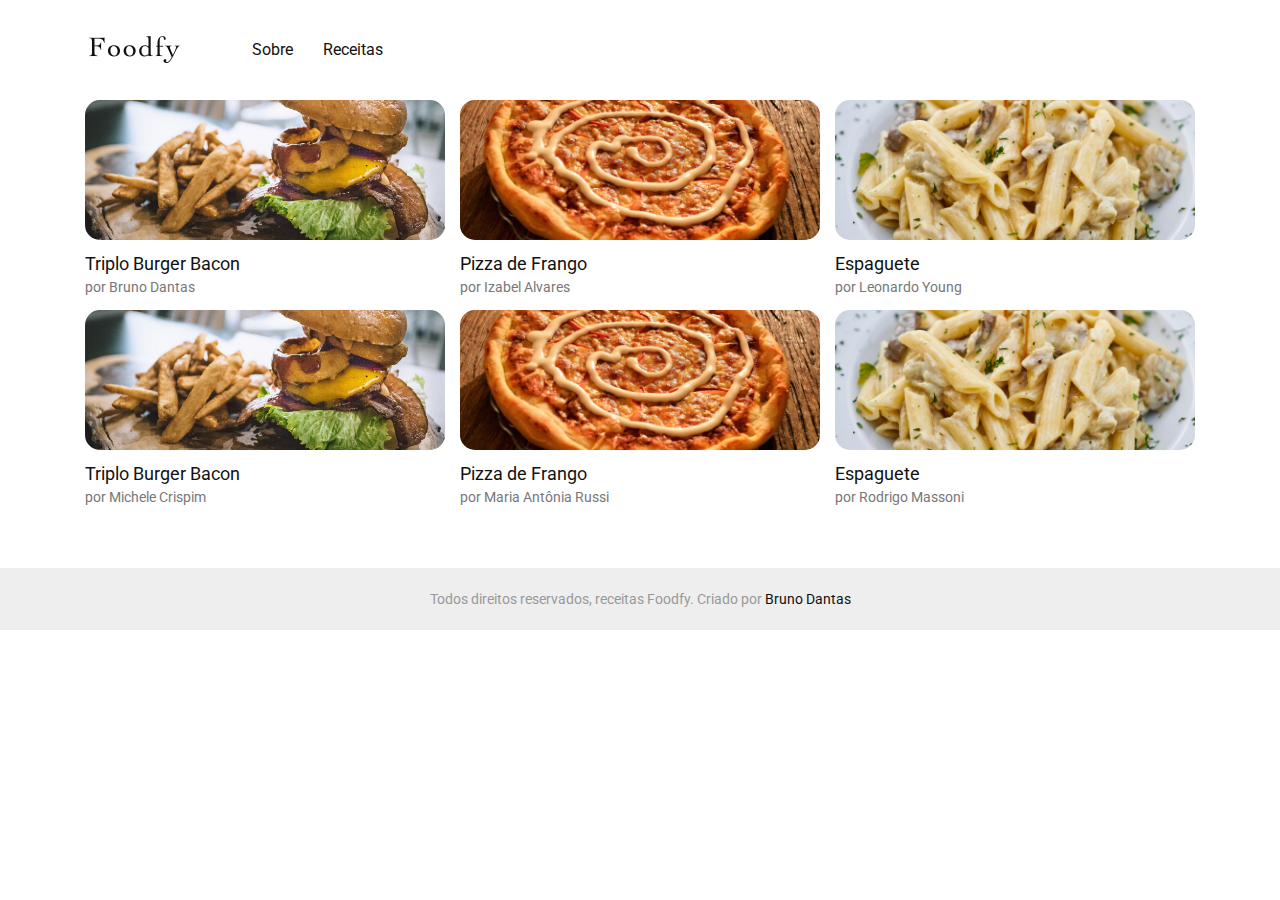
==== receitas.html @ 54efb121 "First commit" ====
<!DOCTYPE html>
<html lang="en">
  <head>
    <meta charset="UTF-8">
    <meta name="viewport" content="width=device-width, initial-scale=1.0">
    <meta http-equiv="X-UA-Compatible" content="ie=edge">
    <title>FoodFy</title>

    <!-- RESET CSS -->
    <link rel="stylesheet" href="css/reset.css">

    <!-- PADRAO -->
    <link rel="stylesheet" href="css/padrao.css">

    <!-- FONTE -->
    <link href="https://fonts.googleapis.com/css?family=Roboto:300,400,500,700&display=swap" rel="stylesheet">

  </head>

  <body>
    <!-- INICIO HEADER -->
    <header>
      <div class="container">
        <div class="row">
          <div class="logo">
            <a href="index.html">
              <img class="img-fluid" src="img/logo.png" alt="FoodFy">
            </a>
          </div><!-- /logo -->

          <div class="menu">
            <a href="sobre.html">Sobre</a>
            <a href="receitas.html">Receitas</a>
          </div><!-- /menu -->
        </div><!-- /row -->
      </div><!-- /container -->
    </header>
    <!-- FIM HEADER -->

    <!-- INICIO MAIN -->
    <main>
      <div class='container'>
        <!-- INICIO MAIS ACESSADAS -->
        <section>
          <div class='mais-acessadas'>
            <div class='row'>

              <div class="mais-acessadas__card">
                <div class="thumbnail">
                  <img src="img/lanche.jpg" alt="lanche" />
                </div><!-- /thumbnail -->

                <p class="nome">Triplo Burger Bacon</p>
                <p class="autor">por Bruno Dantas</p>
              </div><!-- /mais-acessadas__card  -->

              <div class="mais-acessadas__card">
                <div class="thumbnail">
                  <img src="img/pizza.jpg" alt="pizza" />
                </div><!-- /thumbnail -->

                <p class="nome">Pizza de Frango</p>
                <p class="autor">por Izabel Alvares</p>
              </div><!-- /mais-acessadas__card  -->

              <div class="mais-acessadas__card">
                <div class="thumbnail">
                  <img src="img/espaguete.jpg" alt="espaguete" />
                </div><!-- /thumbnail -->

                <p class="nome">Espaguete</p>
                <p class="autor">por Leonardo Young</p>
              </div><!-- /mais-acessadas__card  -->

              <div class="mais-acessadas__card">
                <div class="thumbnail">
                  <img src="img/lanche.jpg" alt="lanche" />
                </div><!-- /thumbnail -->

                <p class="nome">Triplo Burger Bacon</p>
                <p class="autor">por Michele Crispim</p>
              </div><!-- /mais-acessadas__card  -->

              <div class="mais-acessadas__card">
                <div class="thumbnail">
                  <img src="img/pizza.jpg" alt="pizza" />
                </div><!-- /thumbnail -->

                <p class="nome">Pizza de Frango</p>
                <p class="autor">por Maria Antônia Russi</p>
              </div><!-- /mais-acessadas__card  -->

              <div class="mais-acessadas__card">
                <div class="thumbnail">
                  <img src="img/espaguete.jpg" alt="espaguete" />
                </div><!-- /thumbnail -->

                <p class="nome">Espaguete</p>
                <p class="autor">por Rodrigo Massoni</p>
              </div><!-- /mais-acessadas__card  -->

            </div><!-- /row -->
          </div><!-- /mais-acessadas -->
        </section>
        <!-- FIM MAIS ACESSADAS -->
      </div><!-- /container -->

      <div class="modal-overlay">
        <div class="modal-content">
          <div class="thumbnail">
            <img src="" alt="lanche" />
          </div><!-- /thumbnail -->
          
          <div class="conteudo-modal">
            <p class="nome">Triplo Burger Bacon</p>
            <p class="autor">por Luís Felipe</p>
          </div>
          

          <div class="modal-close">
            <p>Fechar Modal</p>
          </div>

          
        </div><!-- /modal-content -->
      </div><!-- /modal-overlay -->
    </main>
    <!-- FIM MAIN -->

    <!-- INICIO FOOTER -->
    <footer>
      <p>Todos direitos reservados, receitas Foodfy. Criado por <b><a class="githubLink" target="_blank" href="https://github.com/brunotdantas/LaunchBase-foodfy">Bruno Dantas</a></b> </p>
    </footer>
    <!-- FIM FOOTER -->

    <script src="script.js"></script>
  </body>
</html>
---- css/padrao.css ----
.container {
  width: 100%;
  padding-right: 15px;
  padding-left: 15px;
  margin-right: auto;
  margin-left: auto;
}

.row {
  display: flex;
  flex-wrap: wrap;
}

.img-fluid {
  max-width: 100%;
  height: auto;
}

header {
  width: 100%;
  margin-top: 2rem;
  margin-bottom: 2rem;
}

header .logo {
  width: 40%;
}

header .menu {
  width: 60%;
  display: flex;
  align-items: center;
}

header .menu a {
  margin-left: 30px;
  color: #111;
  text-decoration: none;
  transition: 0.3s all ease-in;
}

header .menu a.page {
  font-weight: bold;
}

header .menu a:hover {
  color: #c79188;
}

header .menu a:first-child {
  margin-left: 0;
}

.melhores-receitas {
  width: 100%;
  background: #fbdfdb;
  border-radius: 30px;
  padding: 2rem 15px 0 15px;
  margin-bottom: 3rem;

  display: flex;
  flex-wrap: wrap;
}

/* BANNER */

.melhores-receitas .melhores-receitas__texto {
  width: 100%;
  margin-bottom: 2rem;
}

.melhores-receitas .melhores-receitas__texto h2 {
  font-weight: bold;
  font-size: 32px;
  color: #111111;
  margin-bottom: 10px;
}

.melhores-receitas .melhores-receitas__texto p {
  line-height: 28px;
  color: rgb(17, 17, 17, 0.7);
}

.melhores-receitas .melhores-receitas__chefe {
  width: 100%;
  text-align: center;
}

/* MAIS ACESSADAS */
.mais-acessadas {
  width: 100%;
  margin-bottom: 3rem;
}

.mais-acessadas h2 {
  font-weight: bold;
  color: #111111;
  font-size: 24px;
  margin-bottom: 1.4rem;
  display: block;
  width: 100%;
}

.mais-acessadas .mais-acessadas__card {
  width: 100%;
  margin-bottom: 1.8rem;
  cursor: pointer;
}

.mais-acessadas .mais-acessadas__card p.nome {
  font-size: 18px;
  color: #111111;
  line-height: 21px;
  margin-bottom: 0.4rem;
}

.mais-acessadas .mais-acessadas__card p.autor {
  font-size: 14px;
  color: #777;
}

.mais-acessadas .mais-acessadas__card .thumbnail {
  position: relative;
  width: 100%;
  height: 140px;
  overflow: hidden;
  border-radius: 15px;
  margin-bottom: 0.8rem;
}
.mais-acessadas .mais-acessadas__card .thumbnail img {
  position: absolute;
  left: 50%;
  top: 50%;
  height: auto;
  width: 100%;
  -webkit-transform: translate(-50%, -50%);
  -ms-transform: translate(-50%, -50%);
  transform: translate(-50%, -50%);
}

footer {
  width: 100%;
  background: #eee;
  text-align: center;
  padding-top: 1.5rem;
  padding-bottom: 1.5rem;
}

footer p {
  font-size: 14px;
  color: #999999;
  padding: 0;
  margin: 0;
}

/* Modal */

.modal-overlay {
  position: fixed;
  top: 0;
  left: 0;
  width: 100%;
  height: 100vh;

  z-index: 1;
  display: flex;
  justify-content: center;
  align-items: center;

  visibility: hidden;
}

.modal-overlay.active {
  background: rgba(0, 0, 0, 0.4);
  visibility: visible;
  transition: 0.3s all ease-in-out;
}

.modal-overlay .modal-content {
  width: 100%;
  max-width: 660px;
  background: #fff;
  padding: 25px;
  margin: 15px;
  border-radius: 15px;
  position: relative;
  text-align: center;
}

.modal-overlay .modal-content .modal-close {
  position: absolute;
  left: 0;
  right: 0;
  margin-left: auto;
  margin-right: auto;
  width: 113px;
  bottom: 1rem;
}

.modal-overlay .modal-content .modal-close p {
  font-size: 14px;
  color: #999999;
  cursor: pointer;
}

.modal-overlay .modal-content .modal-close p:hover {
  font-size: 14px;
  color: #000;
  text-shadow: 0px 2px 8px rgba(0, 0, 0, 0.4);
}

.modal-overlay .modal-content .thumbnail {
  position: relative;
  width: 100%;
  height: 200px;
  overflow: hidden;
  border-radius: 15px;
  margin-bottom: 2rem;
}
.modal-overlay .modal-content .thumbnail img {
  position: absolute;
  left: 50%;
  top: 50%;
  height: 100%;
  width: 100%;
  -webkit-transform: translate(-50%, -50%);
  -ms-transform: translate(-50%, -50%);
  transform: translate(-50%, -50%);
}

.modal-overlay .modal-content .conteudo-modal {
  margin-bottom: 2rem;
}

.modal-overlay .modal-content .conteudo-modal p.nome {
  font-size: 24px;
  color: #111111;
  line-height: 21px;
  margin-bottom: 1rem;
}

.modal-overlay .modal-content .conteudo-modal p.autor {
  font-size: 18px;
  color: #777;
}

/* SOBRE NOS */
.sobre-nos {
  width: 100%;
}

.sobre-nos h2 {
  font-weight: bold;
  color: #111;
  font-size: 24px;
  margin-bottom: 2rem;
}

.sobre-nos p {
  font-size: 18px;
  color: #444444;
  line-height: 28px;
  margin-bottom: 2rem;
}

.sobre-nos h3 {
  font-size: 20px;
  color: #111111;
  font-weight: bold;
  margin-bottom: 2rem;
}

/* BREAKPOINT Responsivo em 576px */
@media (min-width: 36em) {
  .container {
    max-width: 540px;
  }

  .modal-overlay .modal-content .thumbnail img {
    position: absolute;
    left: 50%;
    top: 50%;
    height: auto;
    width: 100%;
    -webkit-transform: translate(-50%, -50%);
    -ms-transform: translate(-50%, -50%);
    transform: translate(-50%, -50%);
  }
}

/* BREAKPOINT Responsivo em 768px */
@media (min-width: 48em) {
  .container {
    max-width: 720px;
  }

  header .logo {
    width: 20%;
  }

  header .menu {
    width: 80%;
  }

  .melhores-receitas .melhores-receitas__texto {
    width: 60%;
    margin-bottom: 0;
    padding-left: 2rem;

    display: flex;
    align-items: center;
    flex-wrap: wrap;
    justify-content: flex-start;
  }

  .melhores-receitas .melhores-receitas__texto p {
    padding-right: 5rem;
  }

  .melhores-receitas .melhores-receitas__chefe {
    width: 40%;
    margin-bottom: 0;
  }

  .mais-acessadas .mais-acessadas__card {
    width: calc(33.33% - 10px);
    margin: 0 5px 1rem 5px;
    padding: 0;
  }

  .mais-acessadas .mais-acessadas__card:nth-child(3n + 1) {
    margin: 0 10px 1rem 0;
  }

  .mais-acessadas .mais-acessadas__card:nth-child(3n + 3) {
    margin: 0 0 1rem 10px;
  }
}

/* BREAKPOINT Responsivo em  992px */
@media (min-width: 62em) {
  .container {
    max-width: 960px;
  }

  .melhores-receitas {
    min-height: 366px;
  }

  .melhores-receitas .melhores-receitas__texto {
    width: 50%;
  }

  .melhores-receitas .melhores-receitas__texto p {
    padding-right: 8rem;
  }

  .melhores-receitas .melhores-receitas__chefe {
    width: 50%;
    display: flex;
    align-items: flex-end;
    justify-content: center;
  }
}

/* BREAKPOINT Responsivo em 1200px */
@media (min-width: 75em) {
  .container {
    max-width: 1140px;
  }

  header .logo {
    width: 15%;
  }

  header .menu {
    width: 85%;
  }

  .melhores-receitas .melhores-receitas__texto p {
    padding-right: 14rem;
  }
}

a.githubLink{
  color: #111;
  text-decoration: none;
}
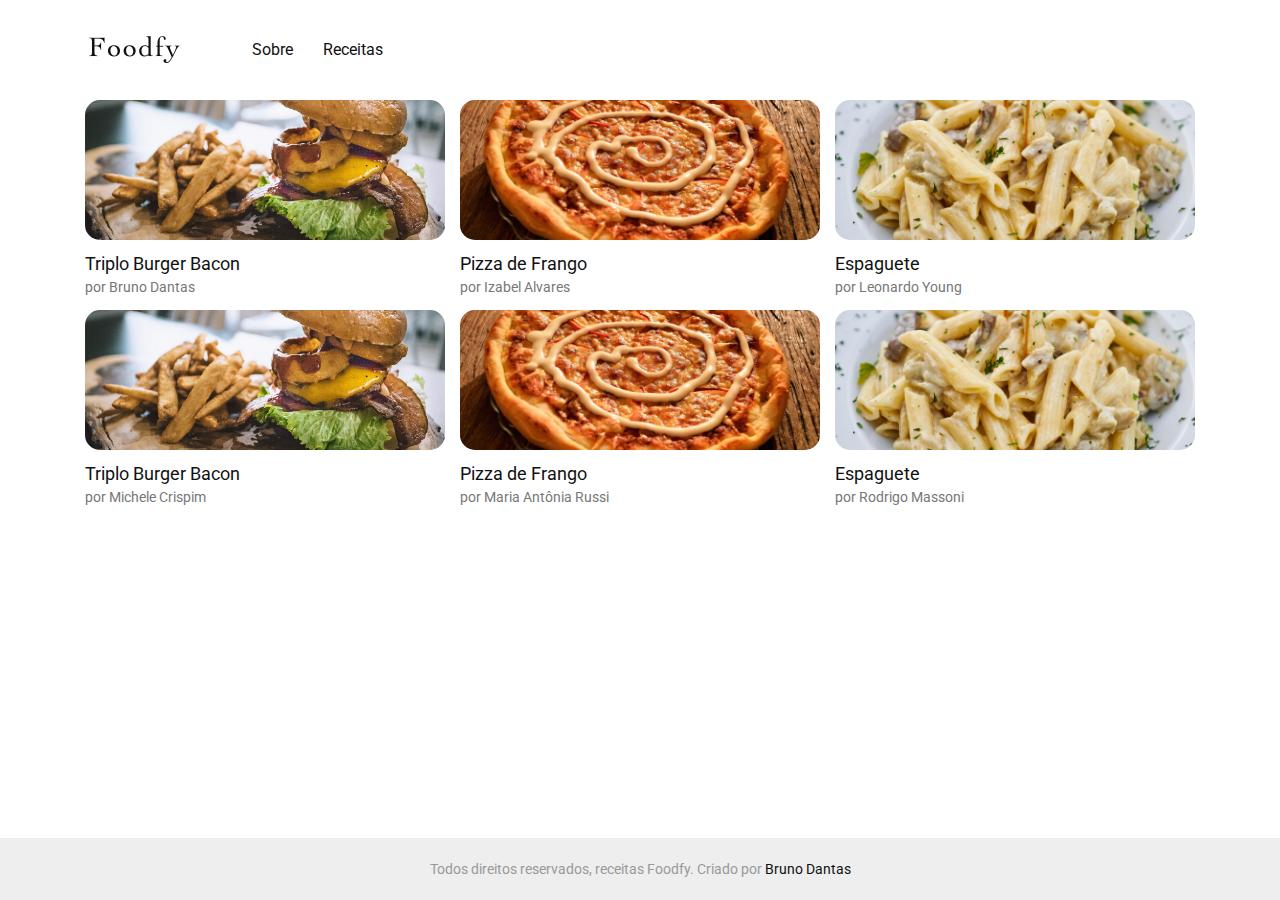
==== commit 544e5632: "ajuste footer que não estava funcionando na pag receitas" ====
--- a/receitas.html
+++ b/receitas.html
@@ -16,7 +16,7 @@
     <link href="https://fonts.googleapis.com/css?family=Roboto:300,400,500,700&display=swap" rel="stylesheet">
 
   </head>
-
+  <div class="content">
   <body>
     <!-- INICIO HEADER -->
     <header>
@@ -126,6 +126,7 @@
       </div><!-- /modal-overlay -->
     </main>
     <!-- FIM MAIN -->
+  </div><!-- Fim content -->
 
     <!-- INICIO FOOTER -->
     <footer>
--- a/css/padrao.css
+++ b/css/padrao.css
@@ -14,6 +14,14 @@
 .img-fluid {
   max-width: 100%;
   height: auto;
+}
+html {
+  height: 100%;
+}
+body {
+  min-height: 100%;
+  display: grid;
+  grid-template-rows: 1fr auto;
 }
 
 header {
@@ -138,12 +146,16 @@
   transform: translate(-50%, -50%);
 }
 
+/* https://css-tricks.com/couple-takes-sticky-footer/ */
 footer {
   width: 100%;
   background: #eee;
   text-align: center;
   padding-top: 1.5rem;
   padding-bottom: 1.5rem;
+
+  grid-row-start: 2;
+  grid-row-end: 3;
 }
 
 footer p {
